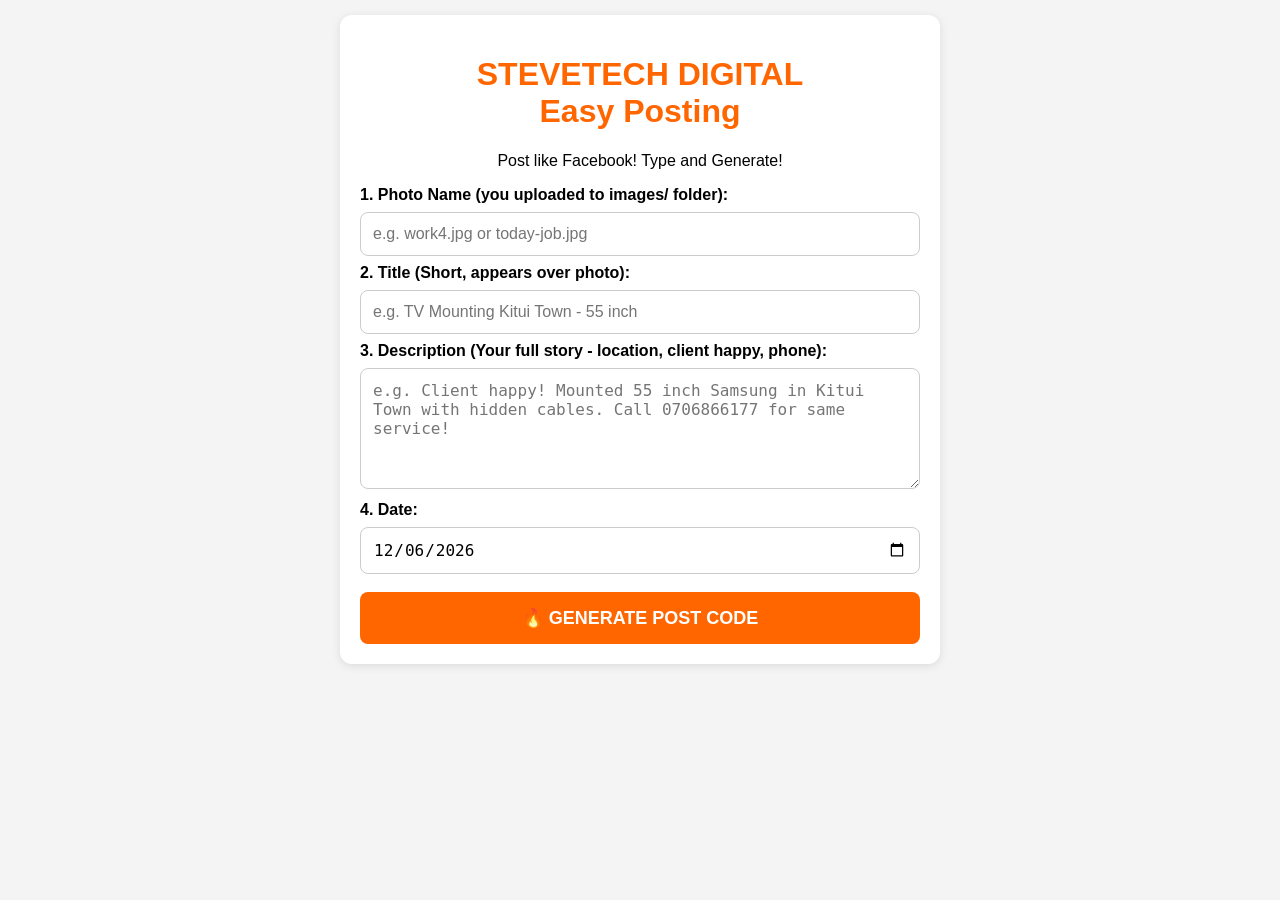
==== admin.html @ 663bc02c "Add files via upload" ====
<!DOCTYPE html>
<html lang="en">
<head>
<meta charset="UTF-8">
<meta name="viewport" content="width=device-width, initial-scale=1.0">
<title>STEVETECH - Easy Posting Admin</title>
<style>
body{font-family: Arial; background:#f4f4f4; padding:15px; max-width:600px; margin:auto;}
.card{background:white; padding:20px; border-radius:12px; box-shadow:0 2px 10px rgba(0,0,0,0.1);}
h1{color:#ff6600; text-align:center;}
input, textarea{width:100%; padding:12px; margin:8px 0; border:1px solid #ccc; border-radius:8px; box-sizing:border-box; font-size:16px;}
button{background:#ff6600; color:white; border:none; padding:15px; width:100%; border-radius:8px; font-size:18px; font-weight:bold; cursor:pointer; margin-top:10px;}
button:hover{background:#e55a00;}
.preview{margin-top:20px; background:#fff3e0; padding:15px; border-radius:8px; border-left:4px solid #ff6600;}
pre{background:#222; color:#0f0; padding:15px; border-radius:8px; overflow-x:auto; white-space:pre-wrap; word-wrap:break-word; margin-top:15px;}
.success{background:#d4edda; color:#155724; padding:10px; border-radius:5px; margin-top:10px; display:none;}
</style>
</head>
<body>

<div class="card">
<h1>STEVETECH DIGITAL<br>Easy Posting</h1>
<p style="text-align:center;">Post like Facebook! Type and Generate!</p>

<label><b>1. Photo Name (you uploaded to images/ folder):</b></label>
<input type="text" id="image" placeholder="e.g. work4.jpg or today-job.jpg">

<label><b>2. Title (Short, appears over photo):</b></label>
<input type="text" id="title" placeholder="e.g. TV Mounting Kitui Town - 55 inch">

<label><b>3. Description (Your full story - location, client happy, phone):</b></label>
<textarea id="description" rows="5" placeholder="e.g. Client happy! Mounted 55 inch Samsung in Kitui Town with hidden cables. Call 0706866177 for same service!"></textarea>

<label><b>4. Date:</b></label>
<input type="date" id="date">

<button onclick="generatePost()">🔥 GENERATE POST CODE</button>

<div id="success" class="success">✅ Code generated! Copy below and paste into posts.js</div>

<div class="preview" id="previewArea" style="display:none;">
<h3>Live Preview:</h3>
<img id="previewImg" src="" style="width:100%; border-radius:8px; display:none;">
<h3 id="previewTitle"></h3>
<p id="previewDesc"></p>

<h3>👇 COPY THIS CODE (Add to posts.js):</h3>
<pre id="outputCode"></pre>

<p style="background:yellow; padding:10px; border-radius:5px;"><b>HOW TO ADD:</b><br>
1. Copy code above<br>
2. Go to GitHub > Open <b>posts.js</b> > Pencil Edit<br>
3. Paste at bottom BEFORE the last ];<br>
4. Add a comma , after previous post<br>
5. Commit! Done - appears on website!</p>
</div>
</div>

<script>
// Auto set today's date
document.getElementById('date').valueAsDate = new Date();

function generatePost(){
  const title = document.getElementById('title').value.trim();
  const desc = document.getElementById('description').value.trim();
  const imgInput = document.getElementById('image').value.trim();
  const date = document.getElementById('date').value;
  const author = "Stevetech Digital";
  
  if(!title || !desc || !imgInput){
    alert("Please fill Title, Description and Image name!");
    return;
  }

  // Fix image path
  let imagePath = imgInput;
  if(!imagePath.startsWith("images/")){
    imagePath = "images/" + imagePath;
  }

  const id = Math.floor(Math.random()*9000)+10;
  
  const code = `  {
    id: ${id},
    title: "${title.replace(/"/g, '\\"')}",
    description: "${desc.replace(/"/g, '\\"')}",
    image: "${imagePath}",
    date: "${date}",
    author: "${author}"
  },`;

  // Show preview
  document.getElementById('previewArea').style.display = 'block';
  document.getElementById('success').style.display = 'block';
  document.getElementById('previewTitle').innerText = title;
  document.getElementById('previewDesc').innerText = desc;
  
  const previewImg = document.getElementById('previewImg');
  // Try to show preview if image exists locally (won't work on GitHub preview but okay)
  previewImg.style.display = 'block';
  previewImg.src = imagePath;
  previewImg.onerror = function(){ this.style.display='none'; };

  document.getElementById('outputCode').innerText = code;
  
  // Scroll to code
  document.getElementById('outputCode').scrollIntoView({behavior:'smooth'});
}
</script>

</body>
</html>
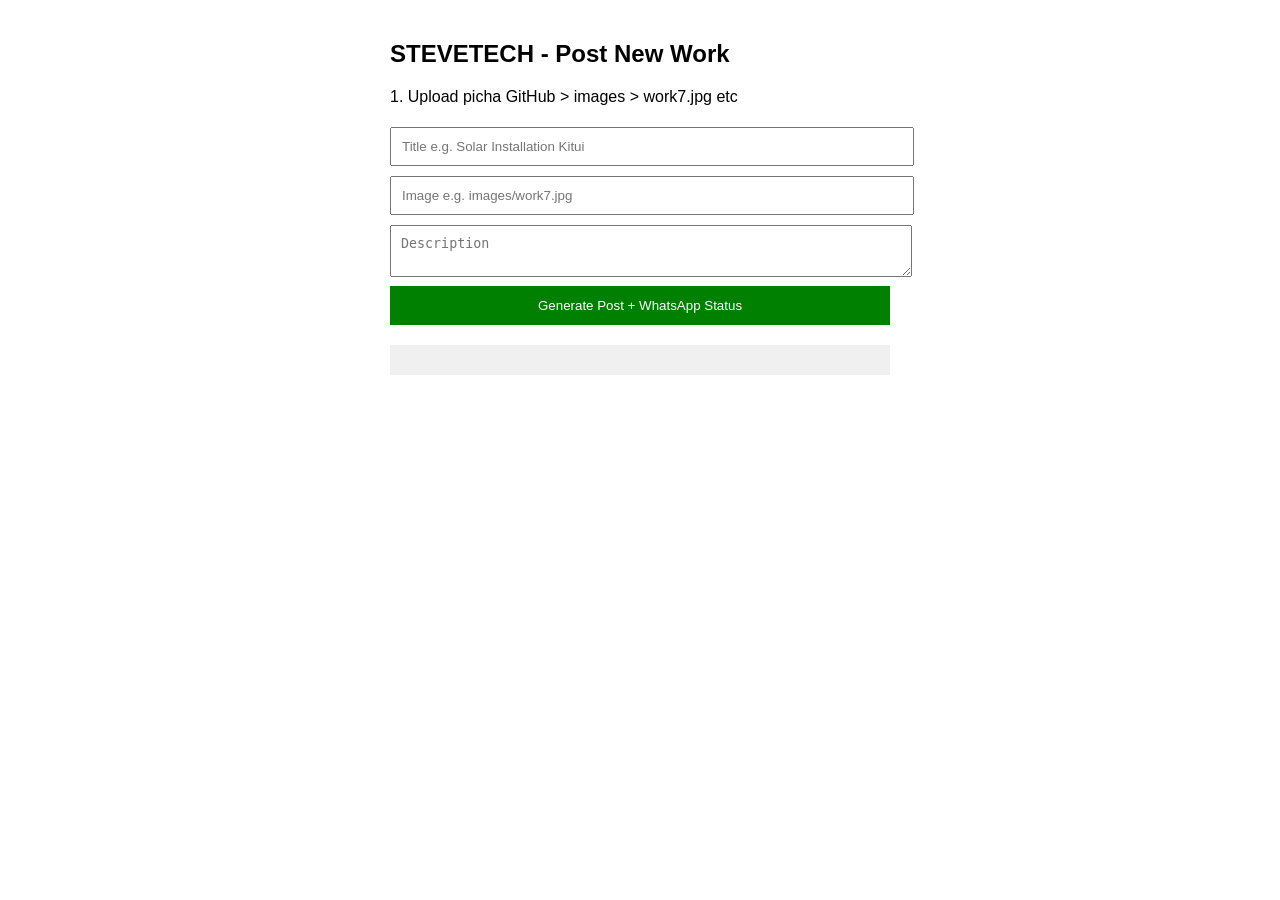
==== commit f58470b3: "Add files via upload" ====
--- a/admin.html
+++ b/admin.html
@@ -1,112 +1,38 @@
 <!DOCTYPE html>
-<html lang="en">
-<head>
-<meta charset="UTF-8">
-<meta name="viewport" content="width=device-width, initial-scale=1.0">
-<title>STEVETECH - Easy Posting Admin</title>
-<style>
-body{font-family: Arial; background:#f4f4f4; padding:15px; max-width:600px; margin:auto;}
-.card{background:white; padding:20px; border-radius:12px; box-shadow:0 2px 10px rgba(0,0,0,0.1);}
-h1{color:#ff6600; text-align:center;}
-input, textarea{width:100%; padding:12px; margin:8px 0; border:1px solid #ccc; border-radius:8px; box-sizing:border-box; font-size:16px;}
-button{background:#ff6600; color:white; border:none; padding:15px; width:100%; border-radius:8px; font-size:18px; font-weight:bold; cursor:pointer; margin-top:10px;}
-button:hover{background:#e55a00;}
-.preview{margin-top:20px; background:#fff3e0; padding:15px; border-radius:8px; border-left:4px solid #ff6600;}
-pre{background:#222; color:#0f0; padding:15px; border-radius:8px; overflow-x:auto; white-space:pre-wrap; word-wrap:break-word; margin-top:15px;}
-.success{background:#d4edda; color:#155724; padding:10px; border-radius:5px; margin-top:10px; display:none;}
-</style>
-</head>
-<body>
-
-<div class="card">
-<h1>STEVETECH DIGITAL<br>Easy Posting</h1>
-<p style="text-align:center;">Post like Facebook! Type and Generate!</p>
-
-<label><b>1. Photo Name (you uploaded to images/ folder):</b></label>
-<input type="text" id="image" placeholder="e.g. work4.jpg or today-job.jpg">
-
-<label><b>2. Title (Short, appears over photo):</b></label>
-<input type="text" id="title" placeholder="e.g. TV Mounting Kitui Town - 55 inch">
-
-<label><b>3. Description (Your full story - location, client happy, phone):</b></label>
-<textarea id="description" rows="5" placeholder="e.g. Client happy! Mounted 55 inch Samsung in Kitui Town with hidden cables. Call 0706866177 for same service!"></textarea>
-
-<label><b>4. Date:</b></label>
-<input type="date" id="date">
-
-<button onclick="generatePost()">🔥 GENERATE POST CODE</button>
-
-<div id="success" class="success">✅ Code generated! Copy below and paste into posts.js</div>
-
-<div class="preview" id="previewArea" style="display:none;">
-<h3>Live Preview:</h3>
-<img id="previewImg" src="" style="width:100%; border-radius:8px; display:none;">
-<h3 id="previewTitle"></h3>
-<p id="previewDesc"></p>
-
-<h3>👇 COPY THIS CODE (Add to posts.js):</h3>
-<pre id="outputCode"></pre>
-
-<p style="background:yellow; padding:10px; border-radius:5px;"><b>HOW TO ADD:</b><br>
-1. Copy code above<br>
-2. Go to GitHub > Open <b>posts.js</b> > Pencil Edit<br>
-3. Paste at bottom BEFORE the last ];<br>
-4. Add a comma , after previous post<br>
-5. Commit! Done - appears on website!</p>
-</div>
+<html><head><title>STEVETECH Admin Post</title>
+<style>body{font-family:Arial;max-width:500px;margin:auto;padding:20px}input,textarea{width:100%;padding:10px;margin:5px 0}button{padding:12px;background:green;color:white;border:none;width:100%;cursor:pointer}</style>
+</head><body>
+<h2>STEVETECH - Post New Work</h2>
+<p>1. Upload picha GitHub > images > work7.jpg etc</p>
+<input id="title" placeholder="Title e.g. Solar Installation Kitui">
+<input id="img" placeholder="Image e.g. images/work7.jpg">
+<textarea id="desc" placeholder="Description"></textarea>
+<button onclick="generate()">Generate Post + WhatsApp Status</button>
+<div id="out" style="margin-top:20px;white-space:pre-wrap;background:#f0f0f0;padding:15px"></div>
+<script>
+function generate(){
+let t=document.getElementById('title').value;
+let i=document.getElementById('img').value;
+let d=document.getElementById('desc').value;
+let code = `
+<!-- COPY TO services.html -->
+<div class="work-card">
+  <img src="${i}" alt="${t}">
+  <div class="work-info"><div class="work-title">${t}</div><div class="work-desc">${d}</div></div>
 </div>
 
-<script>
-// Auto set today's date
-document.getElementById('date').valueAsDate = new Date();
-
-function generatePost(){
-  const title = document.getElementById('title').value.trim();
-  const desc = document.getElementById('description').value.trim();
-  const imgInput = document.getElementById('image').value.trim();
-  const date = document.getElementById('date').value;
-  const author = "Stevetech Digital";
-  
-  if(!title || !desc || !imgInput){
-    alert("Please fill Title, Description and Image name!");
-    return;
-  }
-
-  // Fix image path
-  let imagePath = imgInput;
-  if(!imagePath.startsWith("images/")){
-    imagePath = "images/" + imagePath;
-  }
-
-  const id = Math.floor(Math.random()*9000)+10;
-  
-  const code = `  {
-    id: ${id},
-    title: "${title.replace(/"/g, '\\"')}",
-    description: "${desc.replace(/"/g, '\\"')}",
-    image: "${imagePath}",
-    date: "${date}",
-    author: "${author}"
-  },`;
-
-  // Show preview
-  document.getElementById('previewArea').style.display = 'block';
-  document.getElementById('success').style.display = 'block';
-  document.getElementById('previewTitle').innerText = title;
-  document.getElementById('previewDesc').innerText = desc;
-  
-  const previewImg = document.getElementById('previewImg');
-  // Try to show preview if image exists locally (won't work on GitHub preview but okay)
-  previewImg.style.display = 'block';
-  previewImg.src = imagePath;
-  previewImg.onerror = function(){ this.style.display='none'; };
-
-  document.getElementById('outputCode').innerText = code;
-  
-  // Scroll to code
-  document.getElementById('outputCode').scrollIntoView({behavior:'smooth'});
+// COPY TO posts.js
+{
+  title: "${t}",
+  description: "${d} Call 0706866177",
+  image: "${i}",
+  date: "${new Date().toISOString().split('T')[0]}",
+  author: "STEVETECH"
+},
+`;
+let wa = `*${t}*%0A${d}%0A%0APhotos: https://emanuelkitili.github.io/stevetech-website/news.html%0ACall: 0706866177`;
+code += "\n\nWHATSAPP STATUS CAPTION:\n" + decodeURIComponent(wa) + "\n\nWhatsApp Link:\nhttps://wa.me/?text=" + wa;
+document.getElementById('out').innerText = code;
 }
 </script>
-
-</body>
-</html>+</body></html>
